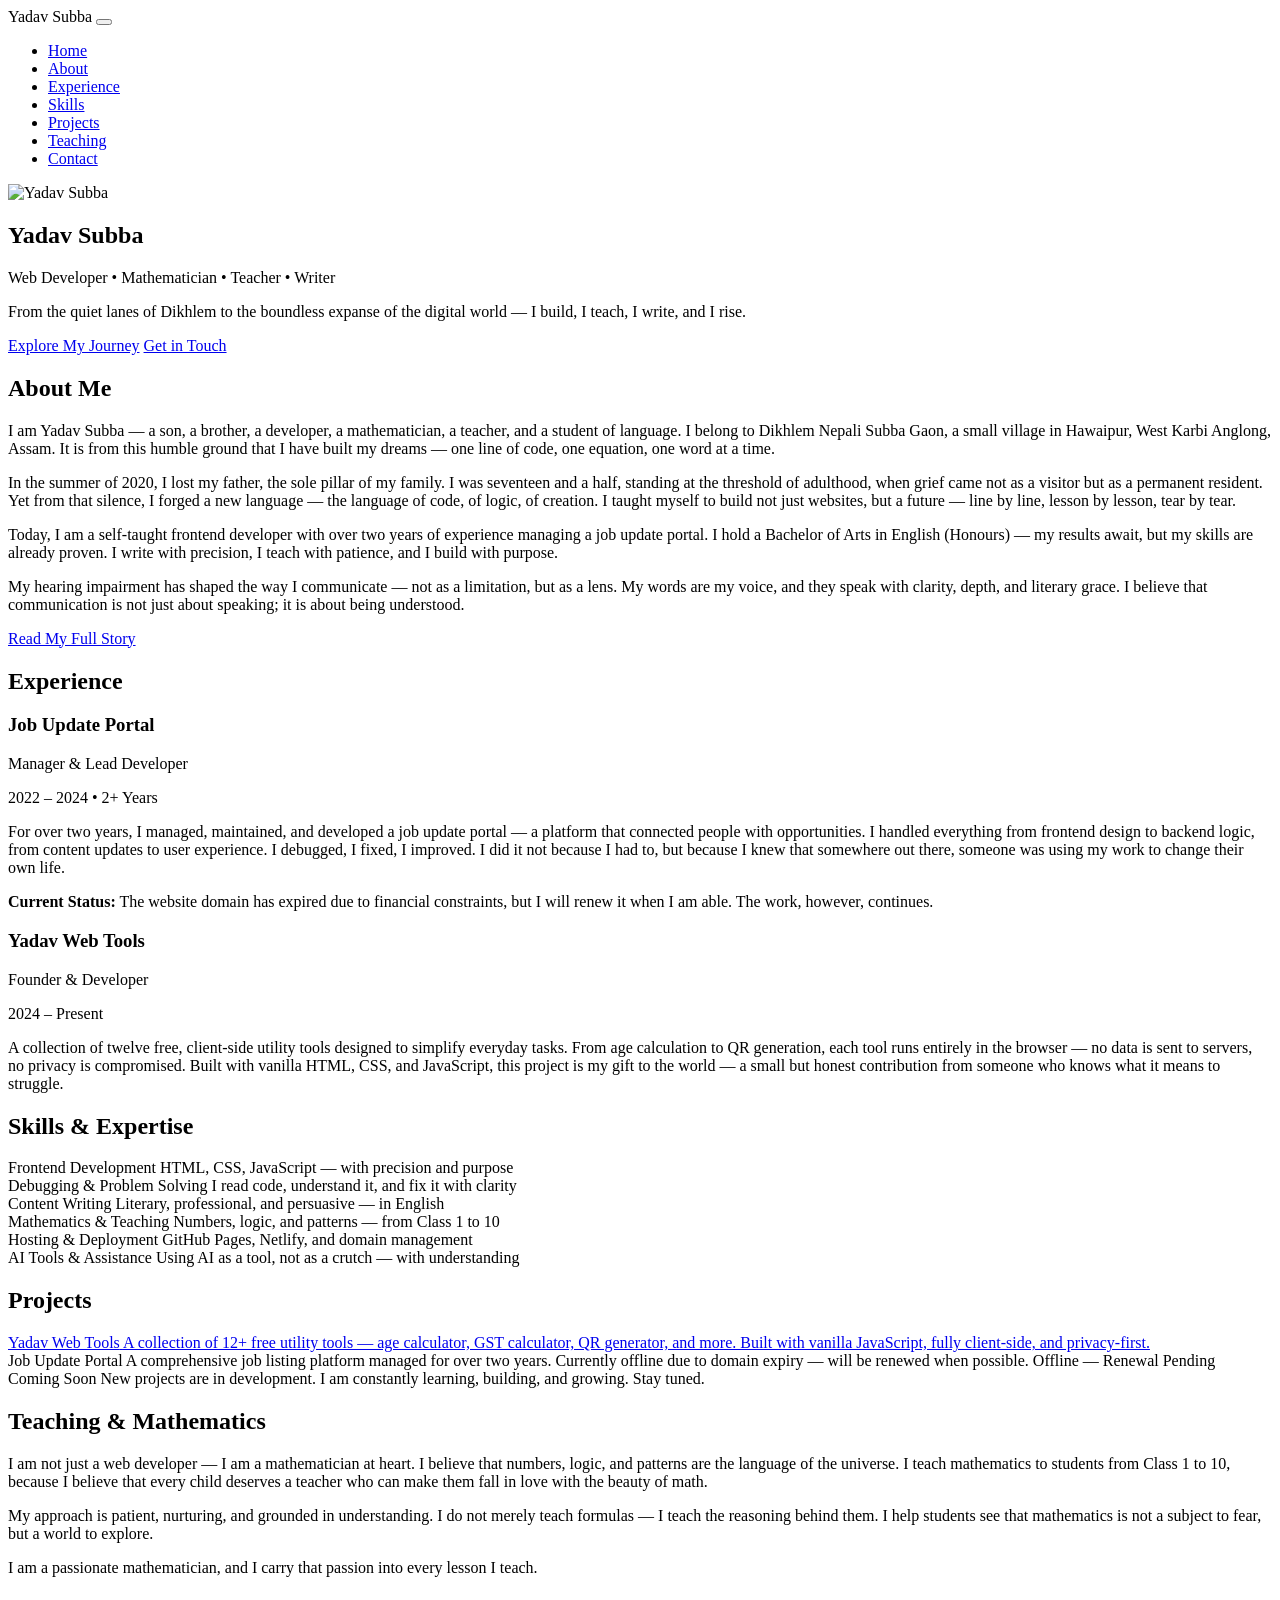
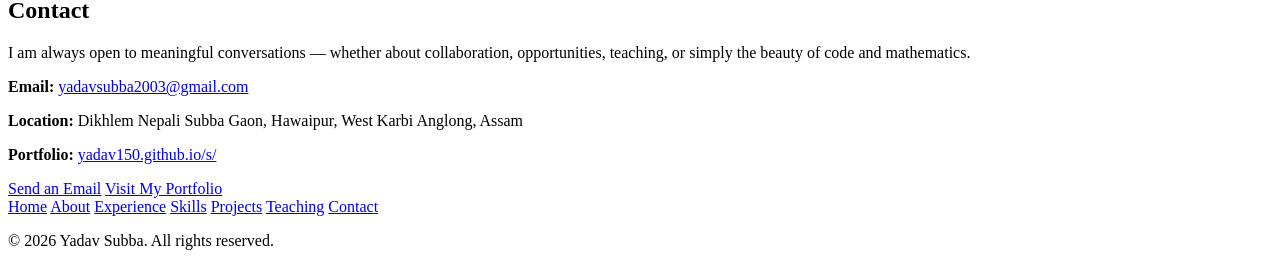
==== index.html @ a9ff20f2 "Create index.html" ====
<!DOCTYPE html>
<html lang="en">
<head>
    <meta charset="UTF-8" />
    <meta name="viewport" content="width=device-width, initial-scale=1.0" />
    <title>Yadav Subba · Web Developer &amp; Mathematician</title>
    <meta name="description" content="Yadav Subba — web developer, mathematician, content writer, and teacher from Assam. Explore my journey, skills, and projects." />
    <link rel="stylesheet" href="style.css" />
</head>
<body>

    <!-- ===== HEADER ===== -->
    <header class="site-header" role="banner">
        <div class="header-inner">
            <span class="site-title">Yadav Subba</span>
            <button class="hamburger"
                    aria-expanded="false"
                    aria-controls="primary-nav"
                    aria-label="Toggle navigation menu">
                <span class="hamburger-line"></span>
                <span class="hamburger-line"></span>
                <span class="hamburger-line"></span>
            </button>
        </div>
        <nav id="primary-nav" class="primary-nav" role="navigation" aria-label="Primary navigation">
            <ul class="nav-list">
                <li><a href="index.html" aria-current="page">Home</a></li>
                <li><a href="#about">About</a></li>
                <li><a href="#experience">Experience</a></li>
                <li><a href="#skills">Skills</a></li>
                <li><a href="#projects">Projects</a></li>
                <li><a href="#teaching">Teaching</a></li>
                <li><a href="#contact">Contact</a></li>
            </ul>
        </nav>
    </header>

    <!-- ===== MAIN ===== -->
    <main id="main-content">

        <!-- ===== HERO SECTION ===== -->
        <section class="hero-section" id="hero">
            <div class="hero-container">
                <div class="hero-content">
                    <div class="hero-image-wrapper">
                        <img 
                            src="assets/images/profile-placeholder.png" 
                            alt="Yadav Subba" 
                            class="hero-image"
                            id="heroImage"
                        />
                    </div>
                    <div class="hero-text">
                        <h1 class="hero-title">Yadav Subba</h1>
                        <p class="hero-tagline">Web Developer &bull; Mathematician &bull; Teacher &bull; Writer</p>
                        <p class="hero-description">
                            From the quiet lanes of Dikhlem to the boundless expanse of the digital world — 
                            I build, I teach, I write, and I rise.
                        </p>
                        <div class="hero-actions">
                            <a href="#about" class="btn">Explore My Journey</a>
                            <a href="#contact" class="btn btn-secondary">Get in Touch</a>
                        </div>
                    </div>
                </div>
            </div>
        </section>

        <!-- ===== ABOUT SECTION (Summary) ===== -->
        <section class="section about-summary" id="about">
            <div class="section-title-bar">
                <h2>About Me</h2>
            </div>
            <div class="section-body">
                <div class="content-box">
                    <p>
                        I am Yadav Subba — a son, a brother, a developer, a mathematician, a teacher, 
                        and a student of language. I belong to Dikhlem Nepali Subba Gaon, a small village 
                        in Hawaipur, West Karbi Anglong, Assam. It is from this humble ground that I have 
                        built my dreams — one line of code, one equation, one word at a time.
                    </p>
                    <p>
                        In the summer of 2020, I lost my father, the sole pillar of my family. I was 
                        seventeen and a half, standing at the threshold of adulthood, when grief came 
                        not as a visitor but as a permanent resident. Yet from that silence, I forged 
                        a new language — the language of code, of logic, of creation. I taught myself 
                        to build not just websites, but a future — line by line, lesson by lesson, 
                        tear by tear.
                    </p>
                    <p>
                        Today, I am a self-taught frontend developer with over two years of experience 
                        managing a job update portal. I hold a Bachelor of Arts in English (Honours) — 
                        my results await, but my skills are already proven. I write with precision, 
                        I teach with patience, and I build with purpose.
                    </p>
                    <p>
                        My hearing impairment has shaped the way I communicate — not as a limitation, 
                        but as a lens. My words are my voice, and they speak with clarity, depth, and 
                        literary grace. I believe that communication is not just about speaking; it is 
                        about being understood.
                    </p>
                    <div class="read-more">
                        <a href="#about-full" class="btn btn-secondary">Read My Full Story</a>
                    </div>
                </div>
            </div>
        </section>

        <!-- ===== EXPERIENCE SECTION ===== -->
        <section class="section experience-section" id="experience">
            <div class="section-title-bar">
                <h2>Experience</h2>
            </div>
            <div class="section-body">
                <div class="content-box">
                    <div class="experience-card">
                        <h3 class="exp-title">Job Update Portal</h3>
                        <p class="exp-role">Manager &amp; Lead Developer</p>
                        <p class="exp-duration">2022 – 2024 &bull; 2+ Years</p>
                        <p class="exp-description">
                            For over two years, I managed, maintained, and developed a job update portal 
                            — a platform that connected people with opportunities. I handled everything 
                            from frontend design to backend logic, from content updates to user experience. 
                            I debugged, I fixed, I improved. I did it not because I had to, but because I 
                            knew that somewhere out there, someone was using my work to change their own life.
                        </p>
                        <p class="exp-current">
                            <strong>Current Status:</strong> The website domain has expired due to financial 
                            constraints, but I will renew it when I am able. The work, however, continues.
                        </p>
                    </div>

                    <div class="experience-card">
                        <h3 class="exp-title">Yadav Web Tools</h3>
                        <p class="exp-role">Founder &amp; Developer</p>
                        <p class="exp-duration">2024 – Present</p>
                        <p class="exp-description">
                            A collection of twelve free, client-side utility tools designed to simplify 
                            everyday tasks. From age calculation to QR generation, each tool runs entirely 
                            in the browser — no data is sent to servers, no privacy is compromised. 
                            Built with vanilla HTML, CSS, and JavaScript, this project is my gift to the 
                            world — a small but honest contribution from someone who knows what it means 
                            to struggle.
                        </p>
                    </div>
                </div>
            </div>
        </section>

        <!-- ===== SKILLS SECTION ===== -->
        <section class="section skills-section" id="skills">
            <div class="section-title-bar">
                <h2>Skills &amp; Expertise</h2>
            </div>
            <div class="section-body">
                <div class="content-box">
                    <div class="skills-grid">
                        <div class="skill-card">
                            <span class="skill-name">Frontend Development</span>
                            <span class="skill-desc">HTML, CSS, JavaScript — with precision and purpose</span>
                        </div>
                        <div class="skill-card">
                            <span class="skill-name">Debugging &amp; Problem Solving</span>
                            <span class="skill-desc">I read code, understand it, and fix it with clarity</span>
                        </div>
                        <div class="skill-card">
                            <span class="skill-name">Content Writing</span>
                            <span class="skill-desc">Literary, professional, and persuasive — in English</span>
                        </div>
                        <div class="skill-card">
                            <span class="skill-name">Mathematics &amp; Teaching</span>
                            <span class="skill-desc">Numbers, logic, and patterns — from Class 1 to 10</span>
                        </div>
                        <div class="skill-card">
                            <span class="skill-name">Hosting &amp; Deployment</span>
                            <span class="skill-desc">GitHub Pages, Netlify, and domain management</span>
                        </div>
                        <div class="skill-card">
                            <span class="skill-name">AI Tools &amp; Assistance</span>
                            <span class="skill-desc">Using AI as a tool, not as a crutch — with understanding</span>
                        </div>
                    </div>
                </div>
            </div>
        </section>

        <!-- ===== PROJECTS SECTION ===== -->
        <section class="section projects-section" id="projects">
            <div class="section-title-bar">
                <h2>Projects</h2>
            </div>
            <div class="section-body">
                <div class="content-box">
                    <div class="projects-grid">
                        <a href="https://yadav150.github.io/tools-site/" target="_blank" rel="noopener" class="project-card">
                            <span class="project-name">Yadav Web Tools</span>
                            <span class="project-desc">A collection of 12+ free utility tools — age calculator, GST calculator, QR generator, and more. Built with vanilla JavaScript, fully client-side, and privacy-first.</span>
                        </a>
                        <div class="project-card project-inactive">
                            <span class="project-name">Job Update Portal</span>
                            <span class="project-desc">A comprehensive job listing platform managed for over two years. Currently offline due to domain expiry — will be renewed when possible.</span>
                            <span class="project-status">Offline — Renewal Pending</span>
                        </div>
                        <div class="project-card project-future">
                            <span class="project-name">Coming Soon</span>
                            <span class="project-desc">New projects are in development. I am constantly learning, building, and growing. Stay tuned.</span>
                        </div>
                    </div>
                </div>
            </div>
        </section>

        <!-- ===== TEACHING SECTION ===== -->
        <section class="section teaching-section" id="teaching">
            <div class="section-title-bar">
                <h2>Teaching &amp; Mathematics</h2>
            </div>
            <div class="section-body">
                <div class="content-box">
                    <p>
                        I am not just a web developer — I am a mathematician at heart. I believe that 
                        numbers, logic, and patterns are the language of the universe. I teach mathematics 
                        to students from Class 1 to 10, because I believe that every child deserves a 
                        teacher who can make them fall in love with the beauty of math.
                    </p>
                    <p>
                        My approach is patient, nurturing, and grounded in understanding. I do not merely 
                        teach formulas — I teach the reasoning behind them. I help students see that 
                        mathematics is not a subject to fear, but a world to explore.
                    </p>
                    <p>
                        I am a passionate mathematician, and I carry that passion into every lesson I teach.
                    </p>
                </div>
            </div>
        </section>

        <!-- ===== CONTACT SECTION ===== -->
        <section class="section contact-section" id="contact">
            <div class="section-title-bar">
                <h2>Contact</h2>
            </div>
            <div class="section-body">
                <div class="content-box">
                    <p>
                        I am always open to meaningful conversations — whether about collaboration, 
                        opportunities, teaching, or simply the beauty of code and mathematics.
                    </p>
                    <div class="contact-details">
                        <p><strong>Email:</strong> <a href="mailto:yadavsubba2003@gmail.com">yadavsubba2003@gmail.com</a></p>
                        <p><strong>Location:</strong> Dikhlem Nepali Subba Gaon, Hawaipur, West Karbi Anglong, Assam</p>
                        <p><strong>Portfolio:</strong> <a href="https://yadav150.github.io/s/" target="_blank" rel="noopener">yadav150.github.io/s/</a></p>
                    </div>
                    <div class="contact-actions">
                        <a href="mailto:yadavsubba2003@gmail.com" class="btn">Send an Email</a>
                        <a href="https://yadav150.github.io/s/" target="_blank" rel="noopener" class="btn btn-secondary">Visit My Portfolio</a>
                    </div>
                </div>
            </div>
        </section>

    </main>

    <!-- ===== FOOTER ===== -->
    <footer class="site-footer" role="contentinfo">
        <div class="footer-inner">
            <div class="footer-links">
                <a href="index.html">Home</a>
                <a href="#about">About</a>
                <a href="#experience">Experience</a>
                <a href="#skills">Skills</a>
                <a href="#projects">Projects</a>
                <a href="#teaching">Teaching</a>
                <a href="#contact">Contact</a>
            </div>
            <p class="footer-copy">&copy; 2026 Yadav Subba. All rights reserved.</p>
        </div>
    </footer>

    <!-- ===== GLOBAL SCRIPTS ===== -->
    <script src="script.js"></script>

</body>
</html>
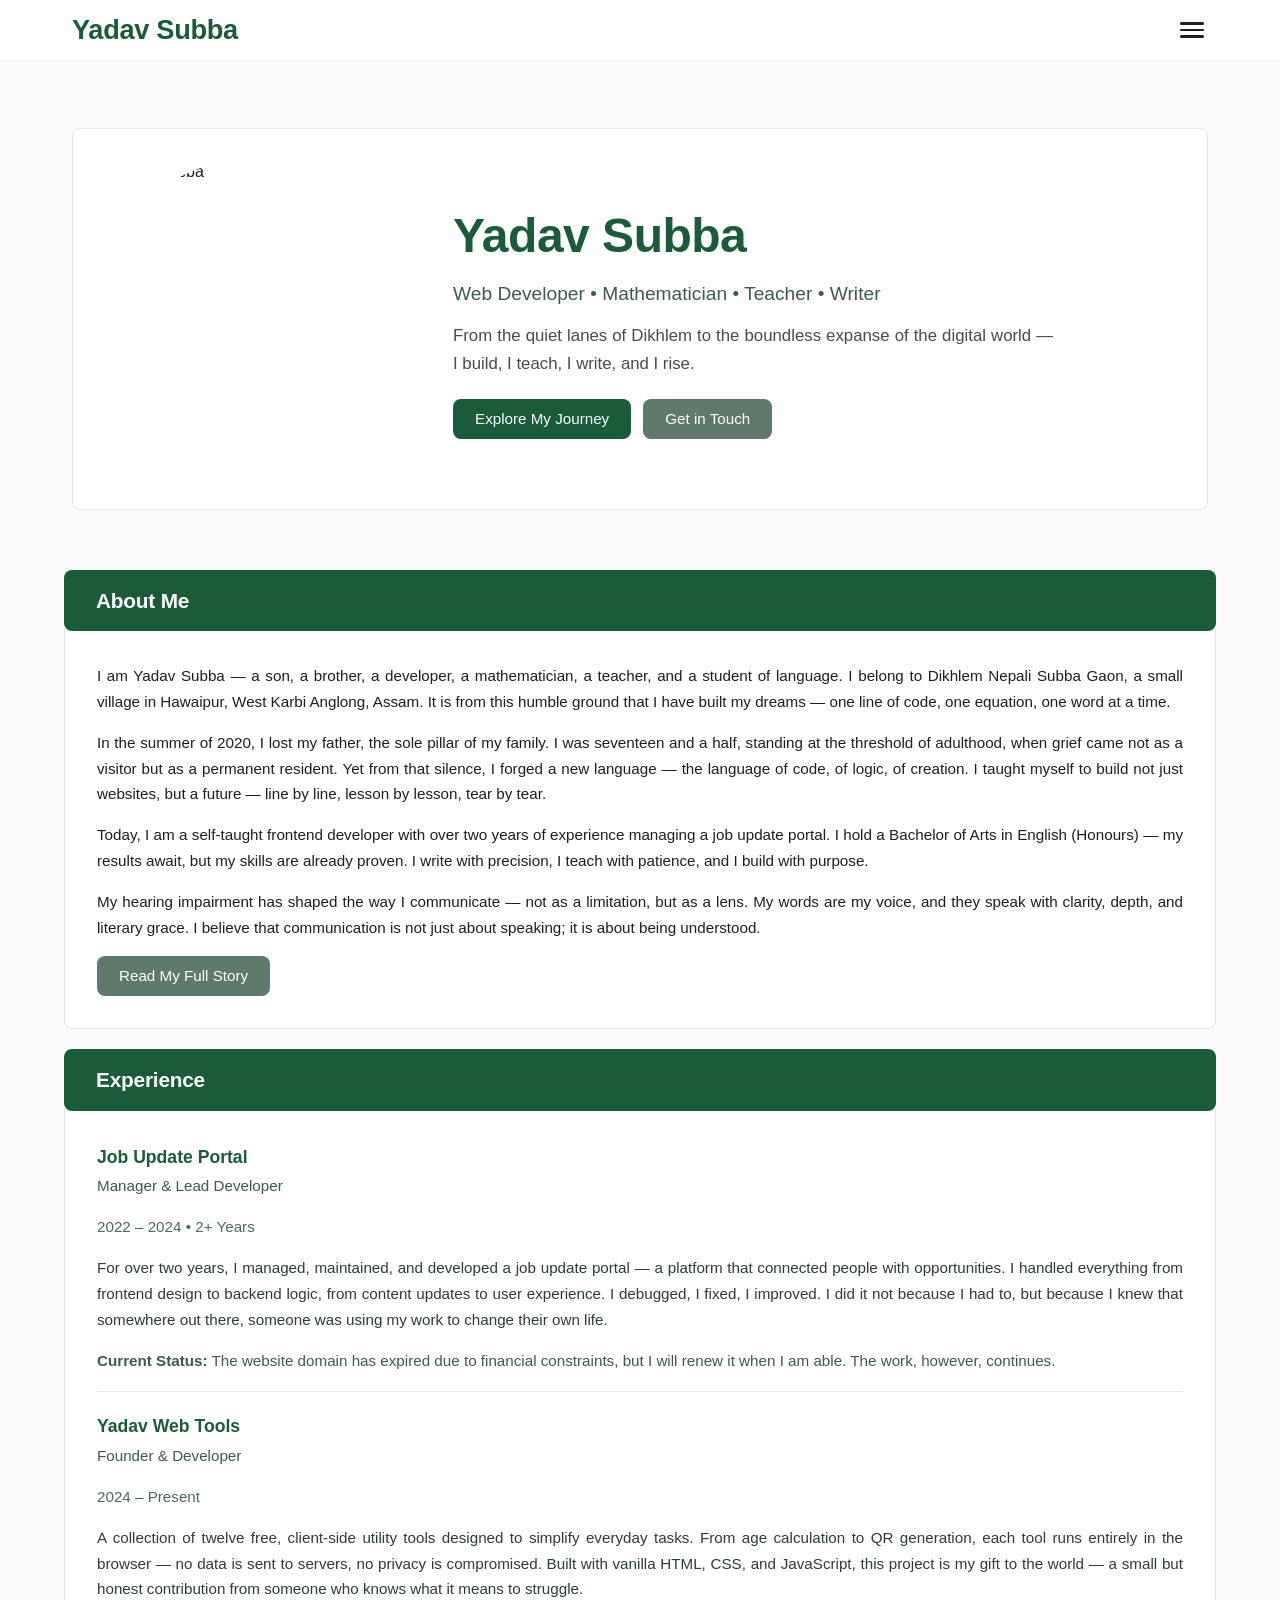
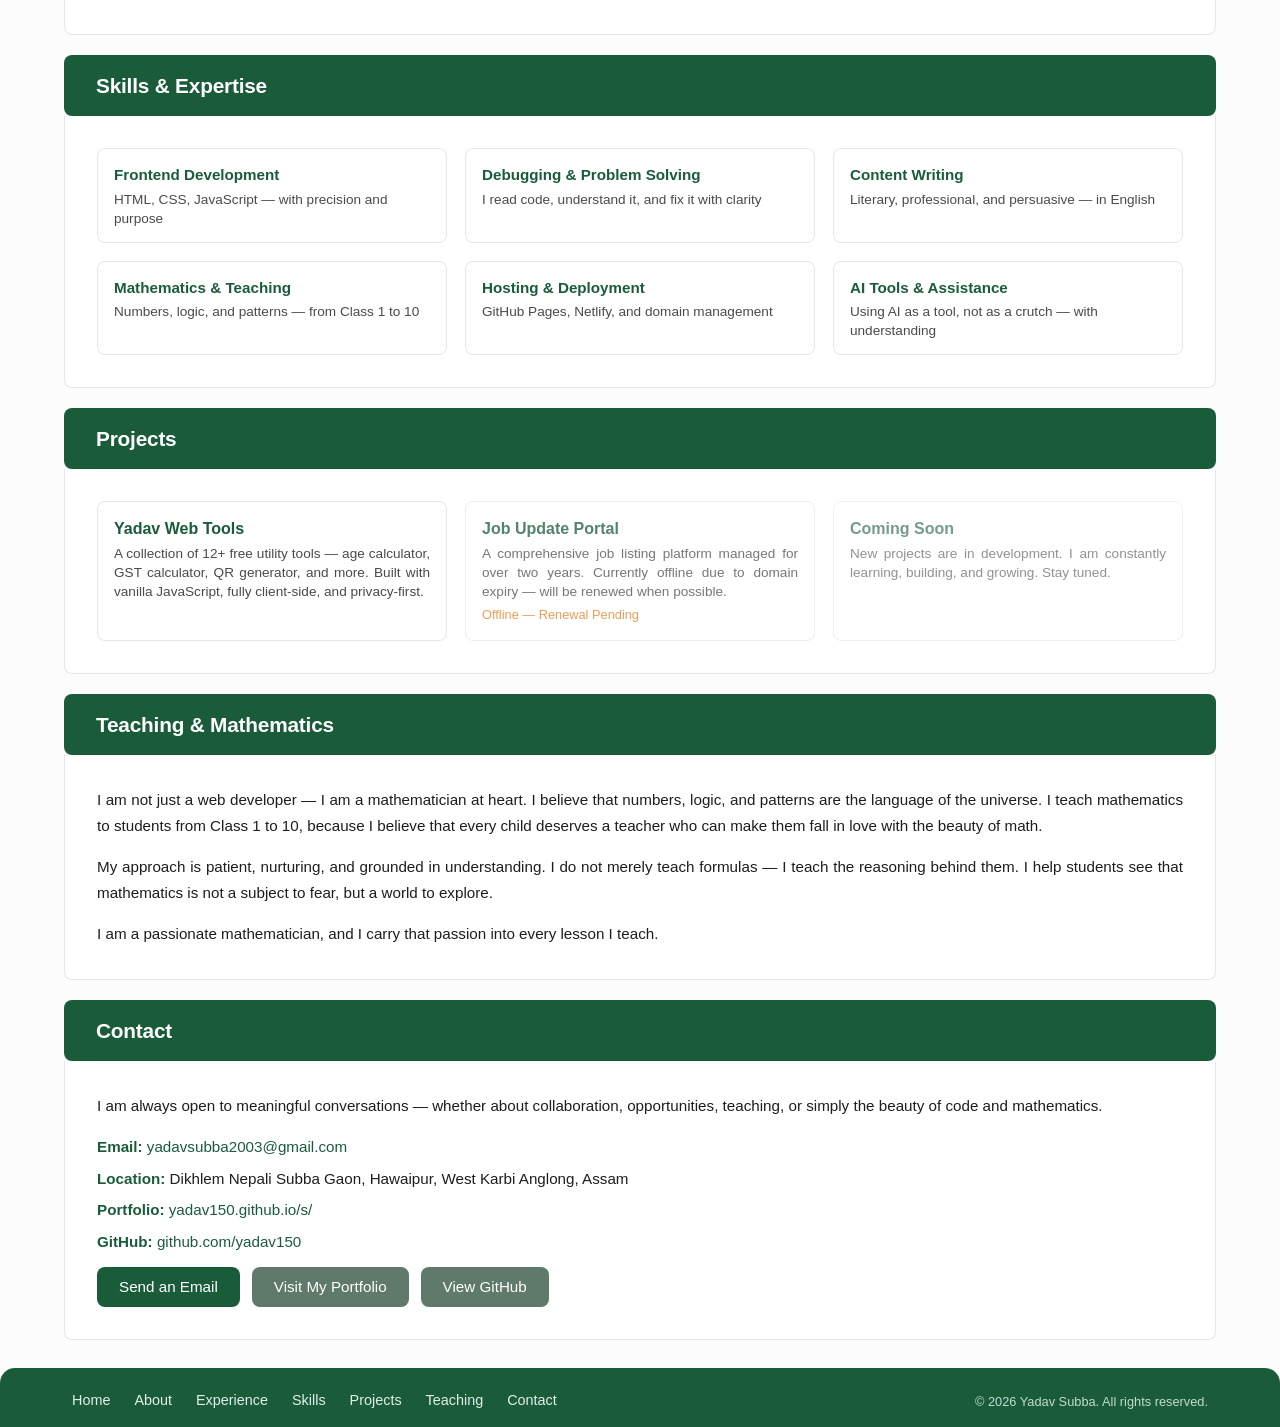
==== commit a1435ed2: "Update index.html" ====
--- a/index.html
+++ b/index.html
@@ -12,7 +12,7 @@
     <!-- ===== HEADER ===== -->
     <header class="site-header" role="banner">
         <div class="header-inner">
-            <span class="site-title">Yadav Subba</span>
+            <a href="index.html" class="site-title">Yadav Subba</a>
             <button class="hamburger"
                     aria-expanded="false"
                     aria-controls="primary-nav"
@@ -25,12 +25,12 @@
         <nav id="primary-nav" class="primary-nav" role="navigation" aria-label="Primary navigation">
             <ul class="nav-list">
                 <li><a href="index.html" aria-current="page">Home</a></li>
-                <li><a href="#about">About</a></li>
-                <li><a href="#experience">Experience</a></li>
-                <li><a href="#skills">Skills</a></li>
-                <li><a href="#projects">Projects</a></li>
-                <li><a href="#teaching">Teaching</a></li>
-                <li><a href="#contact">Contact</a></li>
+                <li><a href="about.html">About</a></li>
+                <li><a href="experience.html">Experience</a></li>
+                <li><a href="skills.html">Skills</a></li>
+                <li><a href="projects.html">Projects</a></li>
+                <li><a href="index.html#teaching">Teaching</a></li>
+                <li><a href="contact.html">Contact</a></li>
             </ul>
         </nav>
     </header>
@@ -58,8 +58,8 @@
                             I build, I teach, I write, and I rise.
                         </p>
                         <div class="hero-actions">
-                            <a href="#about" class="btn">Explore My Journey</a>
-                            <a href="#contact" class="btn btn-secondary">Get in Touch</a>
+                            <a href="about.html" class="btn">Explore My Journey</a>
+                            <a href="contact.html" class="btn btn-secondary">Get in Touch</a>
                         </div>
                     </div>
                 </div>
@@ -100,7 +100,7 @@
                         about being understood.
                     </p>
                     <div class="read-more">
-                        <a href="#about-full" class="btn btn-secondary">Read My Full Story</a>
+                        <a href="about.html" class="btn btn-secondary">Read My Full Story</a>
                     </div>
                 </div>
             </div>
@@ -250,10 +250,12 @@
                         <p><strong>Email:</strong> <a href="mailto:yadavsubba2003@gmail.com">yadavsubba2003@gmail.com</a></p>
                         <p><strong>Location:</strong> Dikhlem Nepali Subba Gaon, Hawaipur, West Karbi Anglong, Assam</p>
                         <p><strong>Portfolio:</strong> <a href="https://yadav150.github.io/s/" target="_blank" rel="noopener">yadav150.github.io/s/</a></p>
+                        <p><strong>GitHub:</strong> <a href="https://github.com/yadav150" target="_blank" rel="noopener">github.com/yadav150</a></p>
                     </div>
                     <div class="contact-actions">
                         <a href="mailto:yadavsubba2003@gmail.com" class="btn">Send an Email</a>
                         <a href="https://yadav150.github.io/s/" target="_blank" rel="noopener" class="btn btn-secondary">Visit My Portfolio</a>
+                        <a href="https://github.com/yadav150" target="_blank" rel="noopener" class="btn btn-secondary">View GitHub</a>
                     </div>
                 </div>
             </div>
@@ -266,18 +268,18 @@
         <div class="footer-inner">
             <div class="footer-links">
                 <a href="index.html">Home</a>
-                <a href="#about">About</a>
-                <a href="#experience">Experience</a>
-                <a href="#skills">Skills</a>
-                <a href="#projects">Projects</a>
-                <a href="#teaching">Teaching</a>
-                <a href="#contact">Contact</a>
+                <a href="about.html">About</a>
+                <a href="experience.html">Experience</a>
+                <a href="skills.html">Skills</a>
+                <a href="projects.html">Projects</a>
+                <a href="index.html#teaching">Teaching</a>
+                <a href="contact.html">Contact</a>
             </div>
             <p class="footer-copy">&copy; 2026 Yadav Subba. All rights reserved.</p>
         </div>
     </footer>
 
-    <!-- ===== GLOBAL SCRIPTS ===== -->
+    <!-- ===== SCRIPTS ===== -->
     <script src="script.js"></script>
 
 </body>
--- a/style.css
+++ b/style.css
@@ -0,0 +1,18 @@
+/*Base*/html{overflow-y:scroll}body{display:flex;flex-direction:column;min-height:100vh;margin:0;padding:0;font-family:Arial,Helvetica,sans-serif;background:#fcfcfc;color:#1e1e1e;line-height:1.6}*,*::before,*::after{box-sizing:border-box}img{max-width:100%;height:auto}a{color:#1a5c3a;text-decoration:none}a:hover{text-decoration:underline}ul{list-style:none}.container{max-width:1200px;margin:0 auto;padding:0 16px}
+/*Header*/.site-header{position:sticky;top:0;z-index:100;width:100%;background:rgba(255,255,255,0.8);-webkit-backdrop-filter:blur(10px);backdrop-filter:blur(10px);border-bottom:1px solid rgba(230,230,230,0.5)}.header-inner{max-width:1200px;margin:0 auto;display:flex;justify-content:space-between;align-items:center;padding:8px 16px}.site-title{font-size:1.4rem;font-weight:700;color:#1a5c3a;letter-spacing:-.3px;text-decoration:none}.hamburger{display:flex;flex-direction:column;gap:4px;background:0 0;border:0;padding:6px 4px;cursor:pointer;border-radius:8px}.hamburger-line{display:block;width:24px;height:2.5px;background:#1e1e1e;border-radius:4px;transition:.2s}.hamburger[aria-expanded=true] .hamburger-line:nth-child(1){transform:translateY(6px) rotate(45deg)}.hamburger[aria-expanded=true] .hamburger-line:nth-child(2){opacity:0}.hamburger[aria-expanded=true] .hamburger-line:nth-child(3){transform:translateY(-6px) rotate(-45deg)}
+/*Nav*/.primary-nav{max-height:0;overflow:hidden;transition:max-height .3s ease;background:rgba(255,255,255,0.9);-webkit-backdrop-filter:blur(10px);backdrop-filter:blur(10px);border-bottom:1px solid rgba(230,230,230,0.5);border-top:0;width:100%}.primary-nav.open{max-height:400px}.nav-list{max-width:1200px;margin:0 auto;display:flex;flex-direction:column;padding:8px 16px 14px;gap:6px}.nav-list a{display:block;padding:6px 8px;border-radius:8px;color:#1e1e1e;font-weight:500;text-decoration:none}.nav-list a:hover,.nav-list a:focus,.nav-list a:active,.nav-list a[aria-current=page]{background:#1a5c3a;color:#fff;text-decoration:none}
+/*Main*/main{flex:1;padding-top:6px}
+/*Hero*/.hero-section{padding:40px 16px 20px;max-width:1200px;margin:0 auto}.hero-container{background:#fff;border:1px solid #e6e6e6;border-radius:8px;padding:30px 20px}.hero-content{display:flex;flex-direction:column;align-items:center;gap:24px;text-align:center}.hero-image-wrapper{display:flex;justify-content:center;align-items:center;padding:0}.hero-image{width:240px;height:240px;object-fit:cover;border:none!important;box-shadow:none!important;outline:none!important;background:transparent;border-radius:50%;transition:transform .3s ease;display:block}.hero-image:hover{transform:scale(1.03)}.hero-title{font-size:2.2rem;font-weight:700;color:#1a5c3a;margin:0 0 4px;letter-spacing:-.5px}.hero-tagline{font-size:1.05rem;color:#3d5a4e;margin:0 0 12px;font-weight:500}.hero-description{font-size:1rem;color:#4a4a4a;max-width:600px;margin:0 auto 20px;line-height:1.7;text-align:justify}.hero-actions{display:flex;flex-wrap:wrap;gap:12px;justify-content:center}
+/*Sections*/.section{max-width:1200px;margin:20px auto 0;padding:0 16px}.section-title-bar{background:#1a5c3a;padding:10px 18px;border-radius:8px;margin-bottom:0}.section-title-bar h2{color:#fff;font-size:1.2rem;font-weight:600;margin:0;letter-spacing:-.2px}.section-body{background:#fff;border:1px solid #e6e6e6;border-top:0;border-radius:0 0 8px 8px;padding:18px 16px}
+/*Content*/.content-box{padding:4px 0}.content-box p{margin:0 0 1em;text-align:justify;font-size:.95rem;line-height:1.7}.content-box p:last-child{margin-bottom:0}.read-more{margin-top:12px;display:flex;gap:12px;flex-wrap:wrap}
+/*Experience*/.experience-card{margin-bottom:20px;padding-bottom:18px;border-bottom:1px solid #e6e6e6}.experience-card:last-child{border-bottom:0;margin-bottom:0;padding-bottom:0}.exp-title{font-size:1.1rem;font-weight:600;color:#1a5c3a;margin:0 0 2px}.exp-role{font-size:.9rem;color:#3d5a4e;font-weight:500;margin:0 0 2px}.exp-duration{font-size:.8rem;color:#4a6b5a;margin:0 0 8px;display:block}.exp-description{font-size:.92rem;color:#2d3d32;line-height:1.6;margin:0 0 6px;text-align:justify}.exp-current{font-size:.9rem;color:#3d5a4e;margin:4px 0 0;text-align:justify}
+/*Skills*/.skills-grid{display:grid;grid-template-columns:1fr;gap:14px}.skill-card{background:#fff;border:1px solid #e6e6e6;border-radius:8px;padding:14px 16px;display:flex;flex-direction:column;transition:border-color .15s,background .15s}.skill-card:hover{border-color:#1a5c3a;background:#f6faf8}.skill-name{font-weight:600;font-size:.95rem;color:#1a5c3a;margin-bottom:2px}.skill-desc{font-size:.85rem;color:#4a4a4a;line-height:1.4}
+/*Projects*/.projects-grid{display:grid;grid-template-columns:1fr;gap:14px}.project-card{background:#fff;border:1px solid #e6e6e6;border-radius:8px;padding:14px 16px;display:flex;flex-direction:column;transition:border-color .15s,background .15s;text-decoration:none;color:#1e1e1e}.project-card:hover{border-color:#1a5c3a;background:#f6faf8;text-decoration:none}.project-card.project-inactive{opacity:.75}.project-card.project-inactive .project-status{color:#e67e22;font-size:.8rem;font-weight:500;margin-top:4px}.project-card.project-future{opacity:.6}.project-name{font-weight:600;font-size:1rem;margin-bottom:2px;color:#1a5c3a}.project-desc{font-size:.85rem;color:#4a4a4a;line-height:1.4;text-align:justify}
+/*Teaching*/.teaching-section .content-box p{text-align:justify}
+/*Contact*/.contact-details{margin:12px 0}.contact-details p{margin:6px 0;font-size:.95rem;text-align:left}.contact-details strong{color:#1a5c3a}.contact-actions{display:flex;flex-wrap:wrap;gap:12px;margin-top:12px}
+/*Footer*/.site-footer{width:100%;background:#1a5c3a;border-radius:15px 15px 0 0;margin-top:28px;padding:20px 0 14px;color:#f0f7f3}.footer-inner{max-width:1200px;margin:0 auto;display:flex;flex-direction:column;align-items:center;gap:12px;padding:0 16px}.footer-links{display:flex;flex-wrap:wrap;justify-content:center;gap:12px 22px}.footer-links a{color:#e2efe8;font-size:.9rem;text-decoration:none}.footer-links a:hover,.footer-links a:focus,.footer-links a:active{color:#fff;text-decoration:none}.footer-copy{font-size:.8rem;color:#c0dbd0;margin:4px 0 0}
+/*Header & Footer link override*/.site-header a,.site-footer a{text-decoration:none}.site-header a:hover,.site-footer a:hover,.site-header a:focus,.site-footer a:focus,.site-header a:active,.site-footer a:active{text-decoration:none}
+/*Buttons*/.btn{display:inline-block;background:#1a5c3a;color:#fff;border:0;border-radius:8px;padding:8px 22px;font-size:.95rem;font-weight:500;cursor:pointer;transition:background .15s;position:relative;overflow:hidden;text-align:center;text-decoration:none}.btn:hover{background:#13482e;text-decoration:none}.btn:focus-visible{outline:3px solid #1a5c3a;outline-offset:2px}.btn-secondary{background:#5f7a6b}.btn-secondary:hover{background:#4a6558}.ripple{position:absolute;border-radius:50%;background:rgba(255,255,255,.45);transform:scale(0);animation:rippleAnim .6s ease-out forwards;pointer-events:none}@keyframes rippleAnim{to{transform:scale(4);opacity:0}}
+/*Reveal*/.reveal{opacity:0;transform:translateY(12px);transition:opacity .5s ease,transform .5s ease}.reveal.visible{opacity:1;transform:translateY(0)}@media(prefers-reduced-motion:reduce){.reveal{opacity:1;transform:none;transition:none}.ripple{display:none}}
+/*Tablet+*/@media(min-width:640px){.hero-section{padding:50px 24px 30px}.hero-content{flex-direction:row;text-align:left;gap:40px}.hero-image{width:280px;height:280px}.hero-title{font-size:2.6rem}.hero-description{text-align:justify;margin-left:0}.hero-actions{justify-content:flex-start}.skills-grid{grid-template-columns:1fr 1fr;gap:16px}.projects-grid{grid-template-columns:1fr 1fr;gap:16px}.section-body{padding:22px 24px}.section-title-bar{padding:12px 24px}.section-title-bar h2{font-size:1.3rem}.header-inner{padding:8px 24px}.site-title{font-size:1.5rem}.nav-list{flex-direction:row;padding:10px 24px 14px;gap:4px 18px}.footer-inner{flex-direction:row;justify-content:space-between;gap:10px;padding:0 24px}.footer-links{gap:10px 24px}}
+/*Desktop*/@media(min-width:1024px){.hero-section{padding:60px 32px 40px}.hero-image{width:320px;height:320px}.hero-title{font-size:3rem}.hero-tagline{font-size:1.2rem}.hero-description{font-size:1.05rem}.section{padding:0 24px}.section-body{padding:28px 32px}.section-title-bar{padding:14px 32px}.header-inner{padding:8px 32px}.site-title{font-size:1.7rem}.nav-list{padding:10px 32px 14px}.footer-inner{padding:0 32px}.skills-grid{grid-template-columns:1fr 1fr 1fr;gap:18px}.projects-grid{grid-template-columns:1fr 1fr 1fr;gap:18px}}
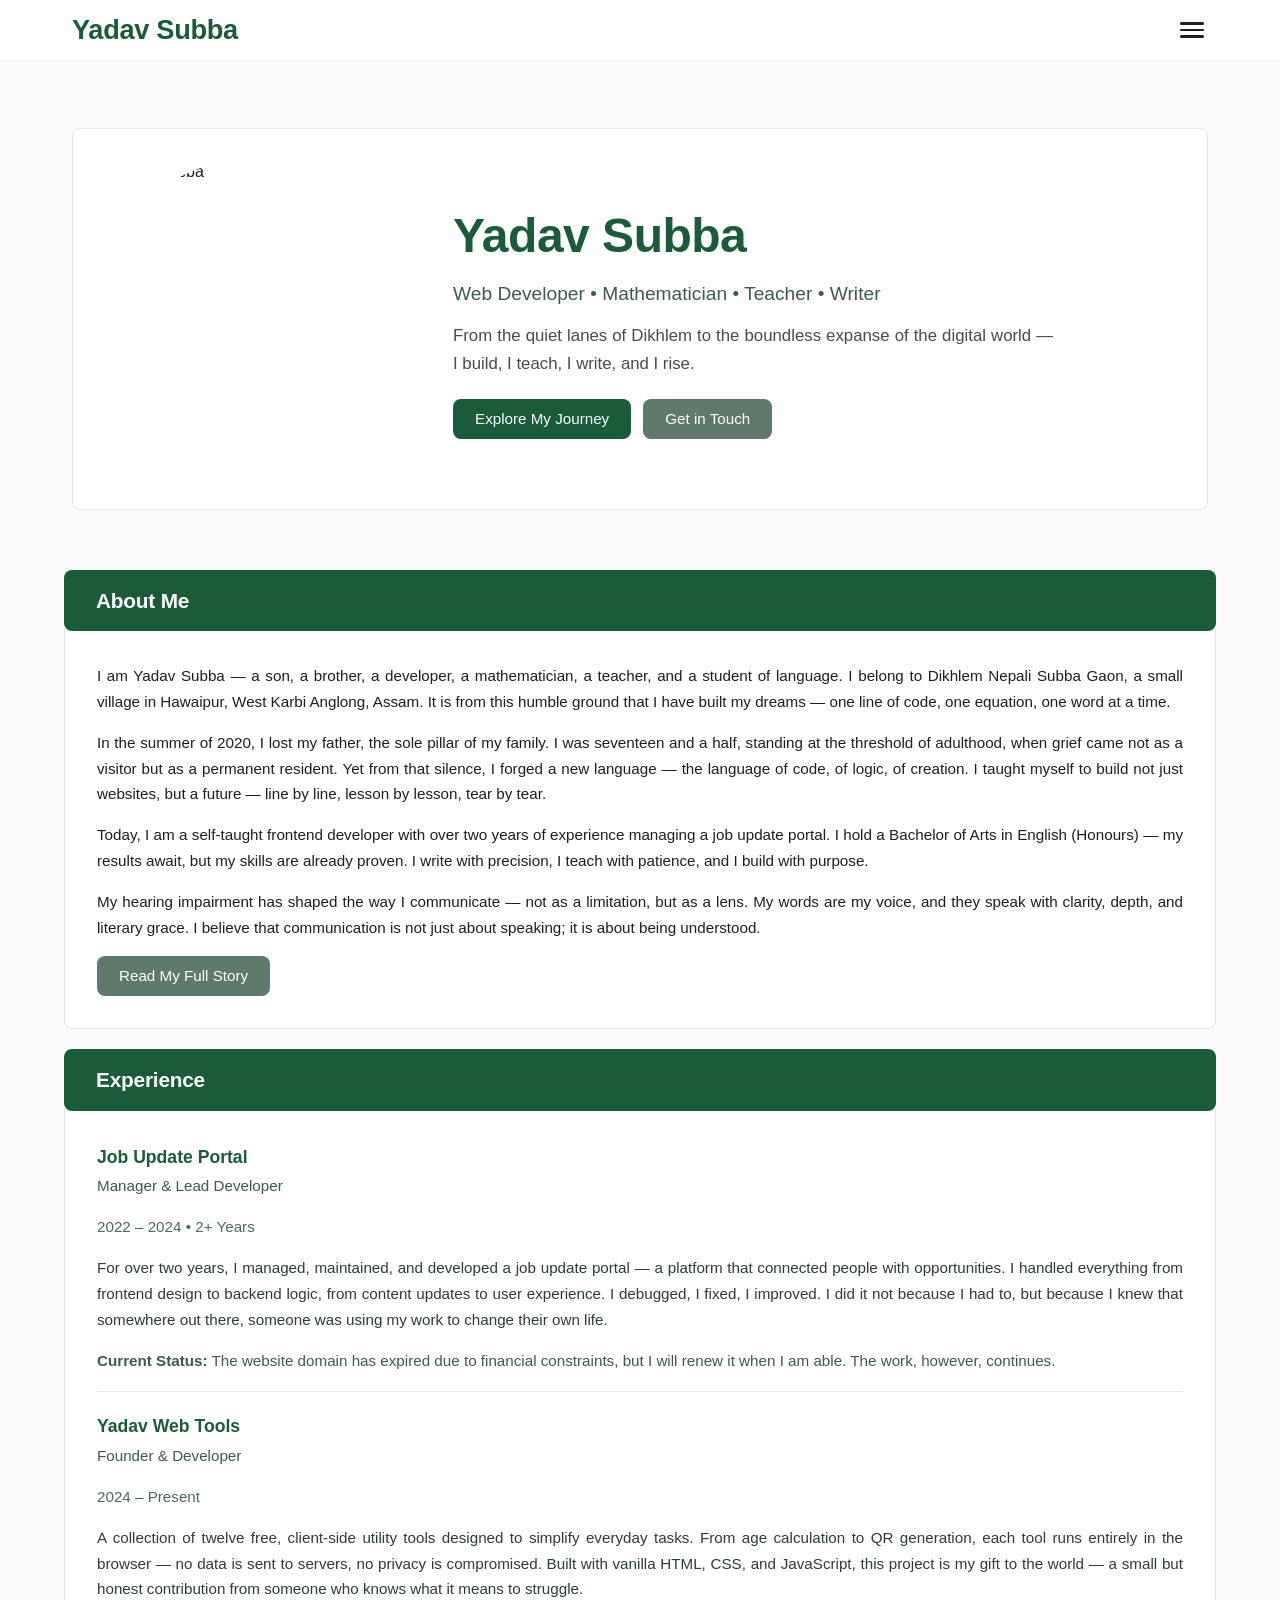
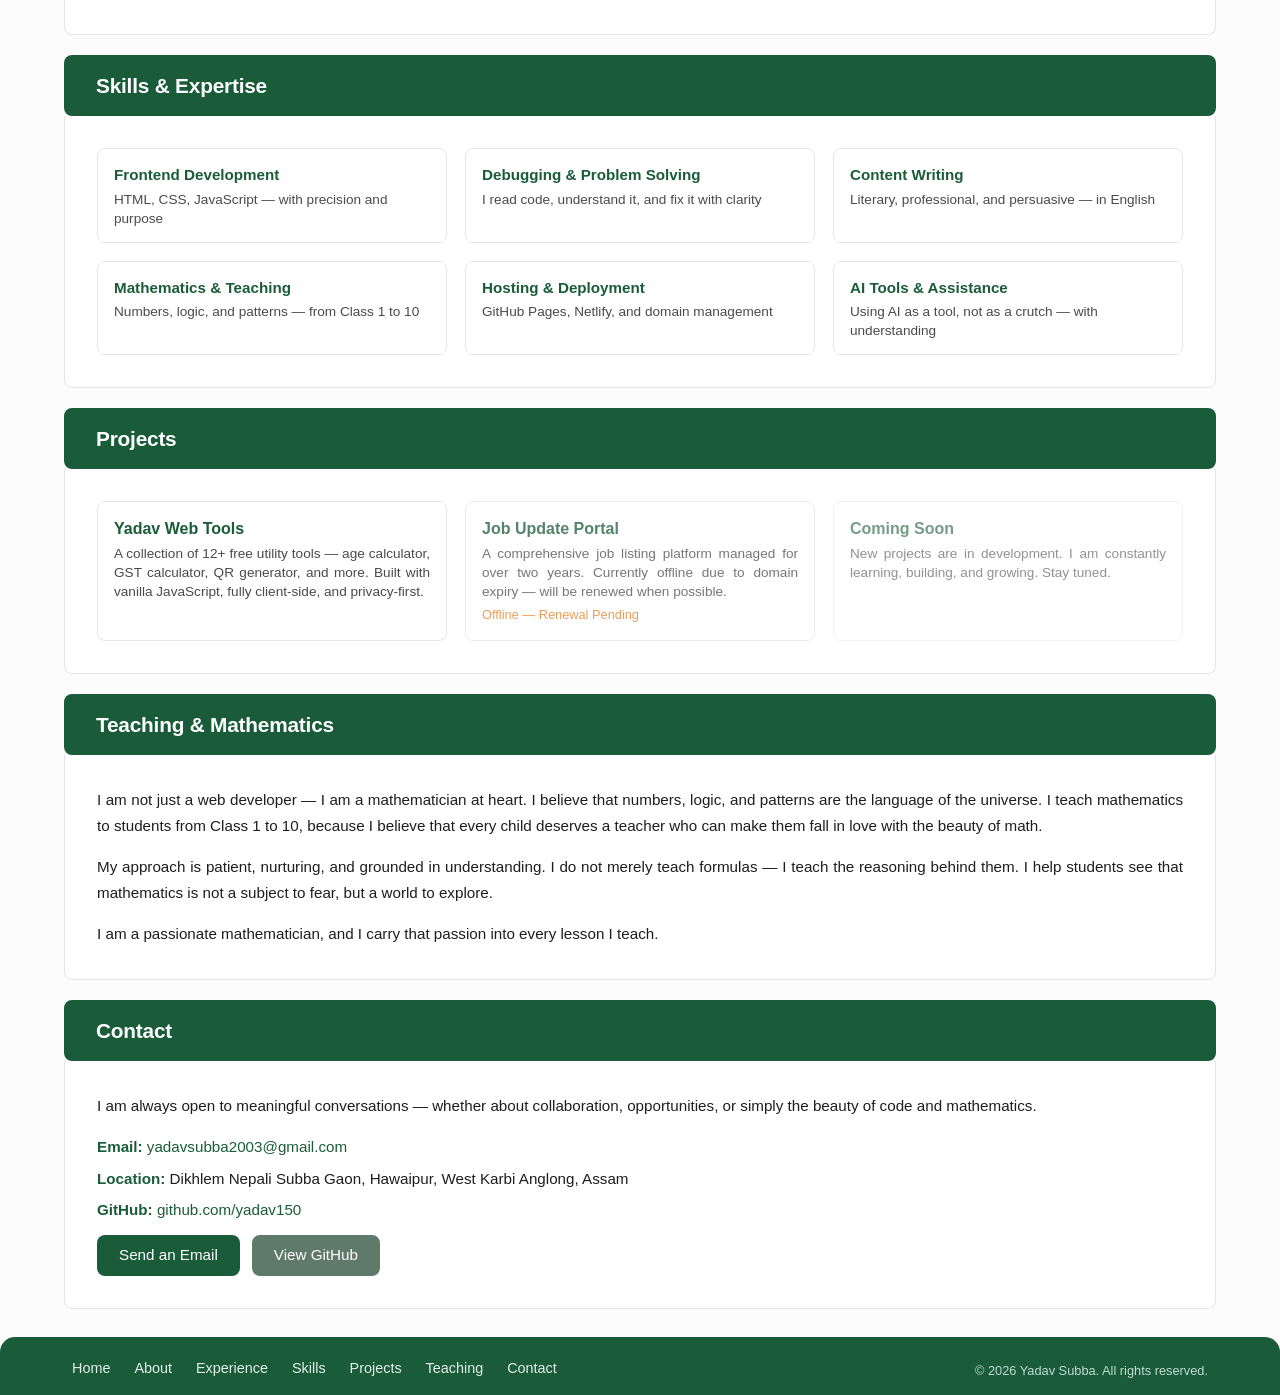
==== commit 60059694: "Update index.html" ====
--- a/index.html
+++ b/index.html
@@ -244,17 +244,15 @@
                 <div class="content-box">
                     <p>
                         I am always open to meaningful conversations — whether about collaboration, 
-                        opportunities, teaching, or simply the beauty of code and mathematics.
+                        opportunities, or simply the beauty of code and mathematics.
                     </p>
                     <div class="contact-details">
                         <p><strong>Email:</strong> <a href="mailto:yadavsubba2003@gmail.com">yadavsubba2003@gmail.com</a></p>
                         <p><strong>Location:</strong> Dikhlem Nepali Subba Gaon, Hawaipur, West Karbi Anglong, Assam</p>
-                        <p><strong>Portfolio:</strong> <a href="https://yadav150.github.io/s/" target="_blank" rel="noopener">yadav150.github.io/s/</a></p>
                         <p><strong>GitHub:</strong> <a href="https://github.com/yadav150" target="_blank" rel="noopener">github.com/yadav150</a></p>
                     </div>
                     <div class="contact-actions">
                         <a href="mailto:yadavsubba2003@gmail.com" class="btn">Send an Email</a>
-                        <a href="https://yadav150.github.io/s/" target="_blank" rel="noopener" class="btn btn-secondary">Visit My Portfolio</a>
                         <a href="https://github.com/yadav150" target="_blank" rel="noopener" class="btn btn-secondary">View GitHub</a>
                     </div>
                 </div>
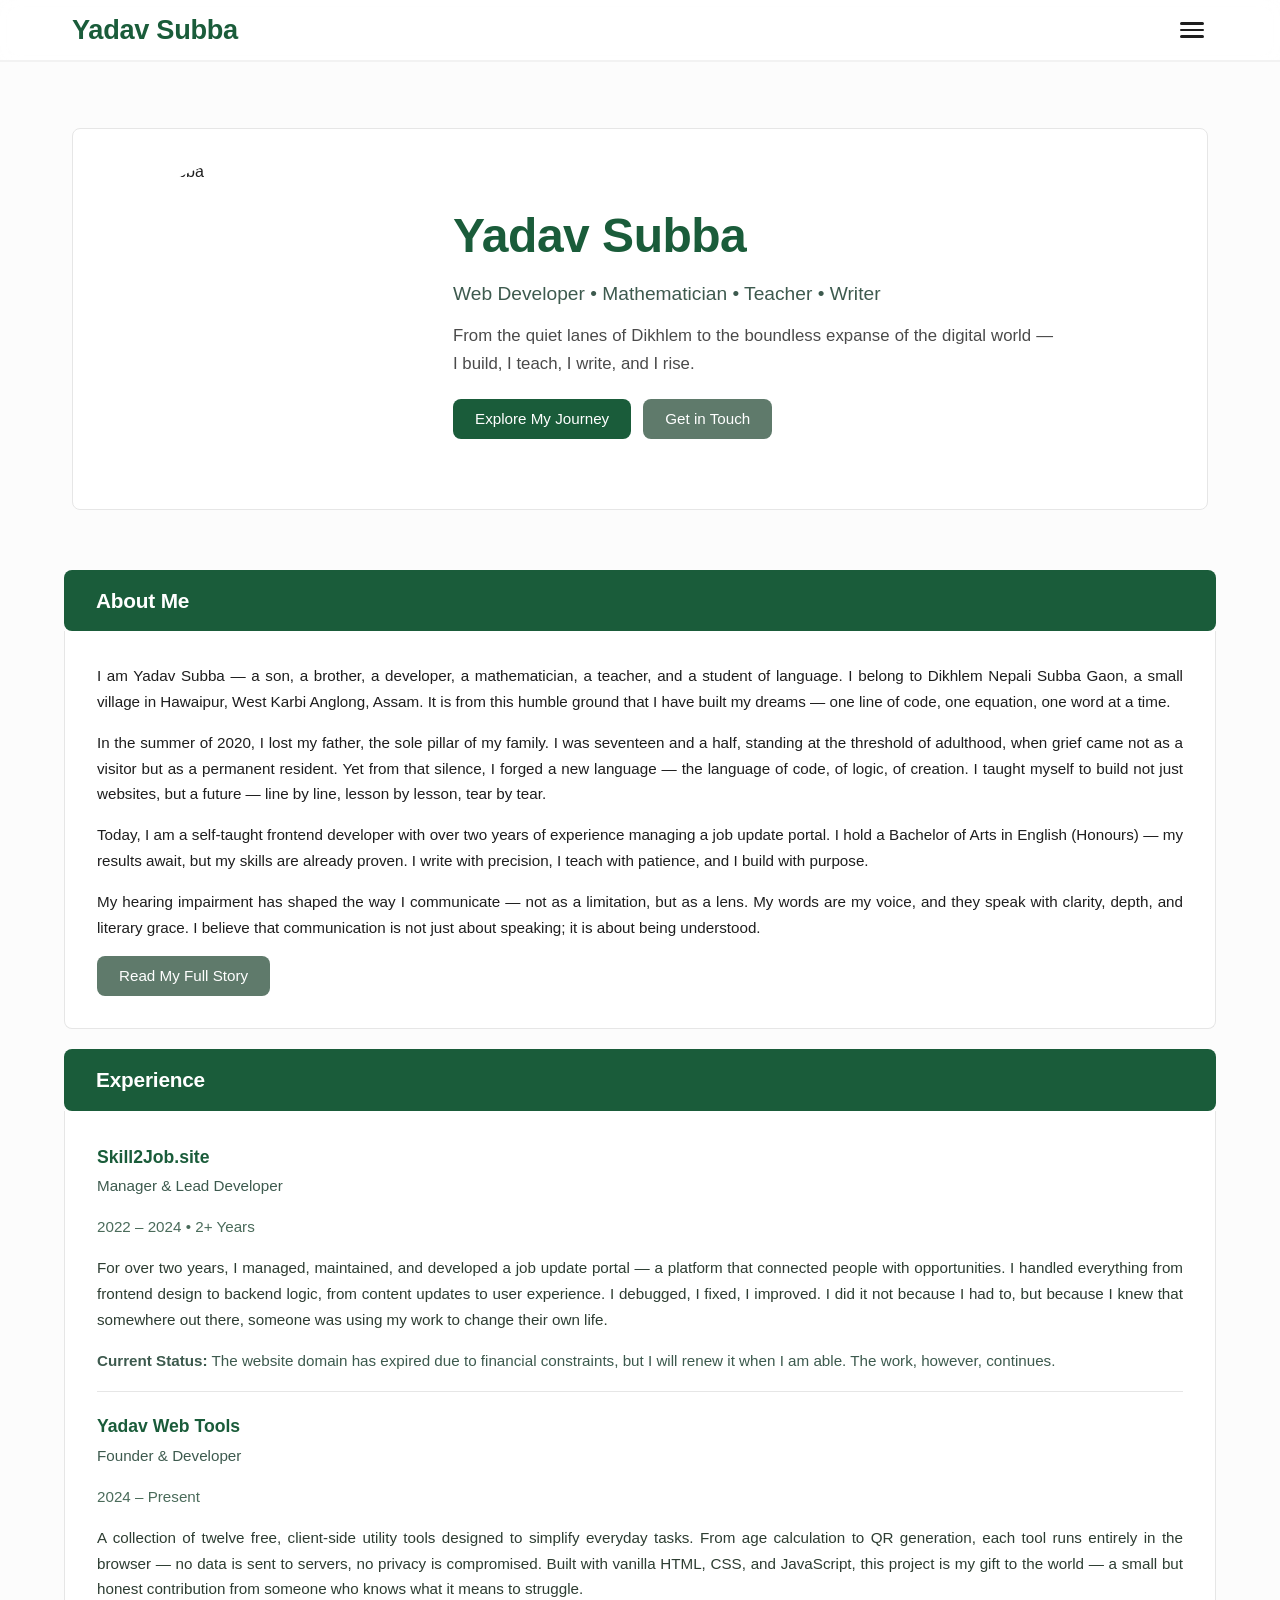
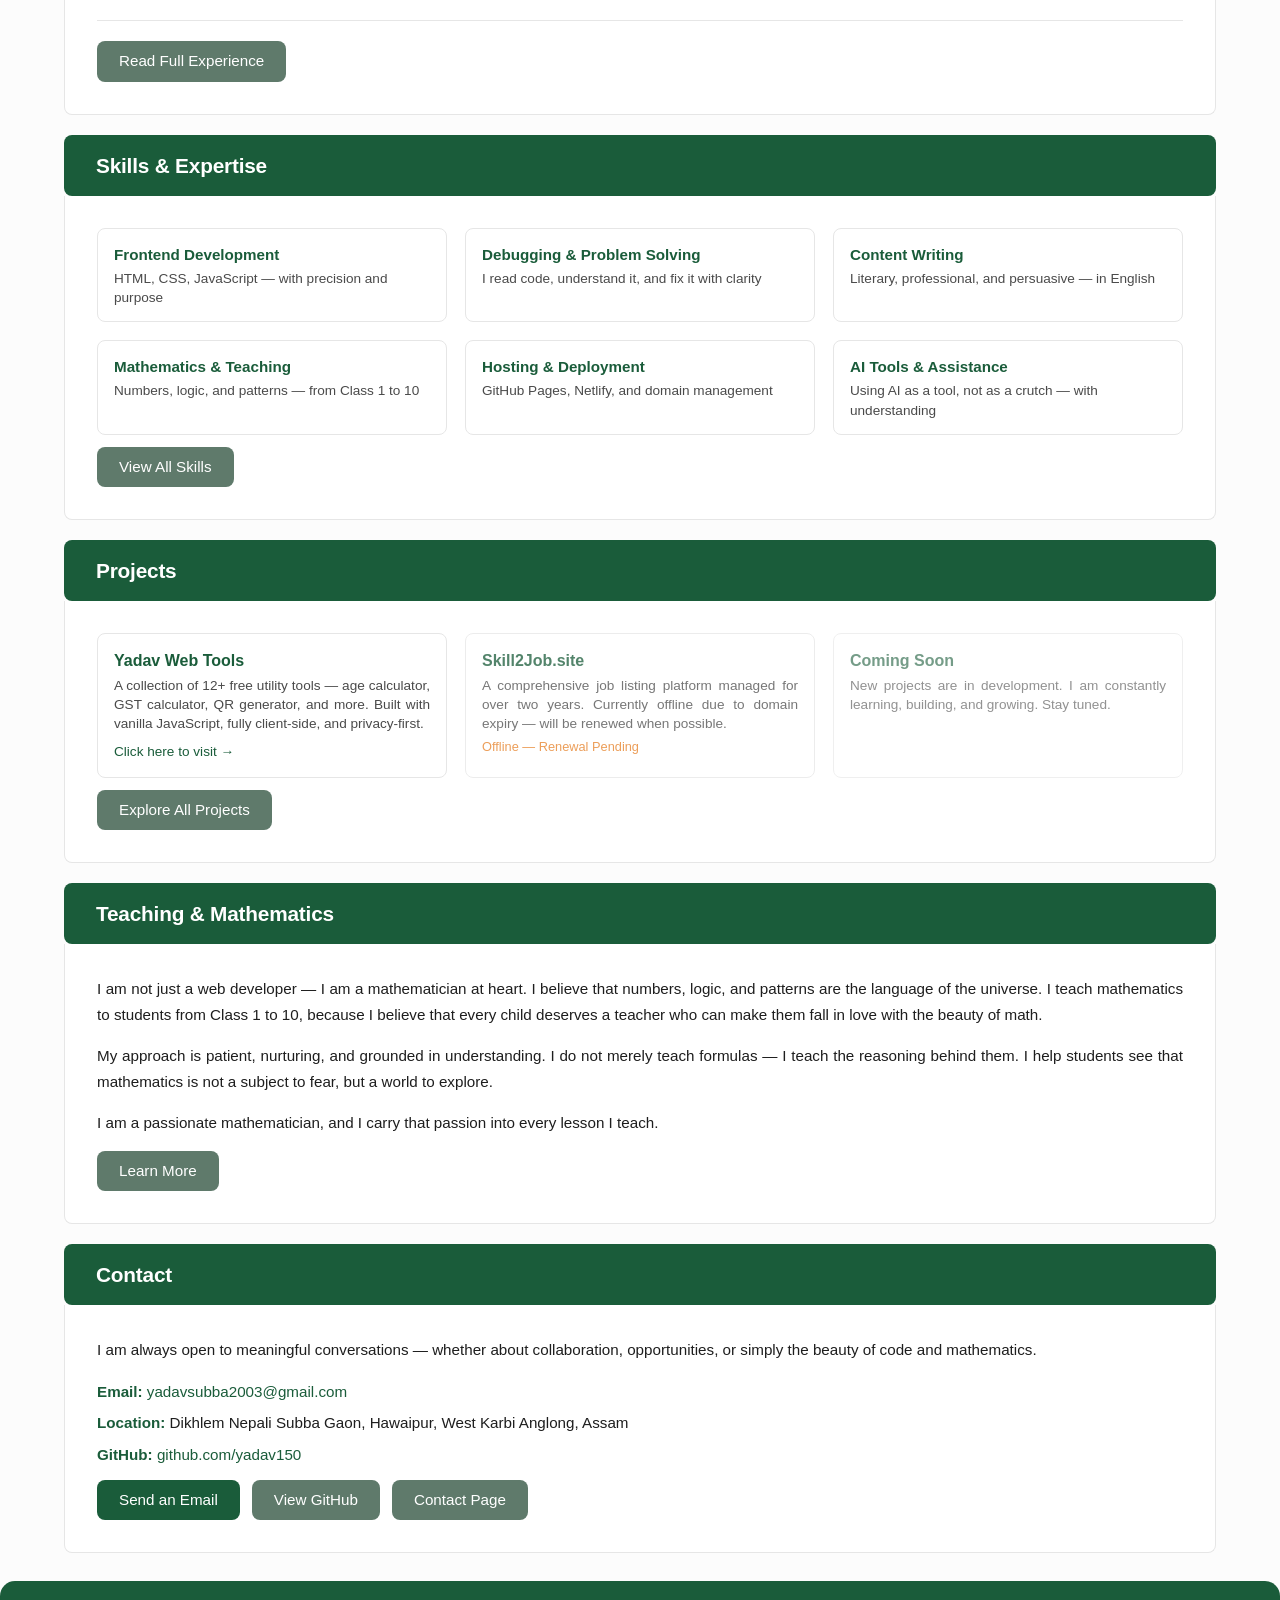
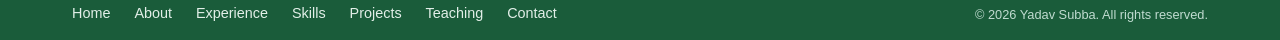
==== commit 4b184dbf: "Update index.html" ====
--- a/index.html
+++ b/index.html
@@ -66,7 +66,7 @@
             </div>
         </section>
 
-        <!-- ===== ABOUT SECTION (Summary) ===== -->
+        <!-- ===== ABOUT SECTION ===== -->
         <section class="section about-summary" id="about">
             <div class="section-title-bar">
                 <h2>About Me</h2>
@@ -114,7 +114,7 @@
             <div class="section-body">
                 <div class="content-box">
                     <div class="experience-card">
-                        <h3 class="exp-title">Job Update Portal</h3>
+                        <h3 class="exp-title">Skill2Job.site</h3>
                         <p class="exp-role">Manager &amp; Lead Developer</p>
                         <p class="exp-duration">2022 – 2024 &bull; 2+ Years</p>
                         <p class="exp-description">
@@ -143,6 +143,10 @@
                             to struggle.
                         </p>
                     </div>
+
+                    <div class="read-more">
+                        <a href="experience.html" class="btn btn-secondary">Read Full Experience</a>
+                    </div>
                 </div>
             </div>
         </section>
@@ -180,6 +184,9 @@
                             <span class="skill-desc">Using AI as a tool, not as a crutch — with understanding</span>
                         </div>
                     </div>
+                    <div class="read-more">
+                        <a href="skills.html" class="btn btn-secondary">View All Skills</a>
+                    </div>
                 </div>
             </div>
         </section>
@@ -192,12 +199,13 @@
             <div class="section-body">
                 <div class="content-box">
                     <div class="projects-grid">
-                        <a href="https://yadav150.github.io/tools-site/" target="_blank" rel="noopener" class="project-card">
+                        <a href="https://yadav150.github.io/dav/index.html" target="_blank" rel="noopener" class="project-card">
                             <span class="project-name">Yadav Web Tools</span>
                             <span class="project-desc">A collection of 12+ free utility tools — age calculator, GST calculator, QR generator, and more. Built with vanilla JavaScript, fully client-side, and privacy-first.</span>
+                            <span style="font-size:.85rem;color:#1a5c3a;font-weight:500;margin-top:8px;">Click here to visit →</span>
                         </a>
                         <div class="project-card project-inactive">
-                            <span class="project-name">Job Update Portal</span>
+                            <span class="project-name">Skill2Job.site</span>
                             <span class="project-desc">A comprehensive job listing platform managed for over two years. Currently offline due to domain expiry — will be renewed when possible.</span>
                             <span class="project-status">Offline — Renewal Pending</span>
                         </div>
@@ -205,6 +213,9 @@
                             <span class="project-name">Coming Soon</span>
                             <span class="project-desc">New projects are in development. I am constantly learning, building, and growing. Stay tuned.</span>
                         </div>
+                    </div>
+                    <div class="read-more">
+                        <a href="projects.html" class="btn btn-secondary">Explore All Projects</a>
                     </div>
                 </div>
             </div>
@@ -231,6 +242,9 @@
                     <p>
                         I am a passionate mathematician, and I carry that passion into every lesson I teach.
                     </p>
+                    <div class="read-more">
+                        <a href="index.html#teaching" class="btn btn-secondary">Learn More</a>
+                    </div>
                 </div>
             </div>
         </section>
@@ -254,6 +268,7 @@
                     <div class="contact-actions">
                         <a href="mailto:yadavsubba2003@gmail.com" class="btn">Send an Email</a>
                         <a href="https://github.com/yadav150" target="_blank" rel="noopener" class="btn btn-secondary">View GitHub</a>
+                        <a href="contact.html" class="btn btn-secondary">Contact Page</a>
                     </div>
                 </div>
             </div>
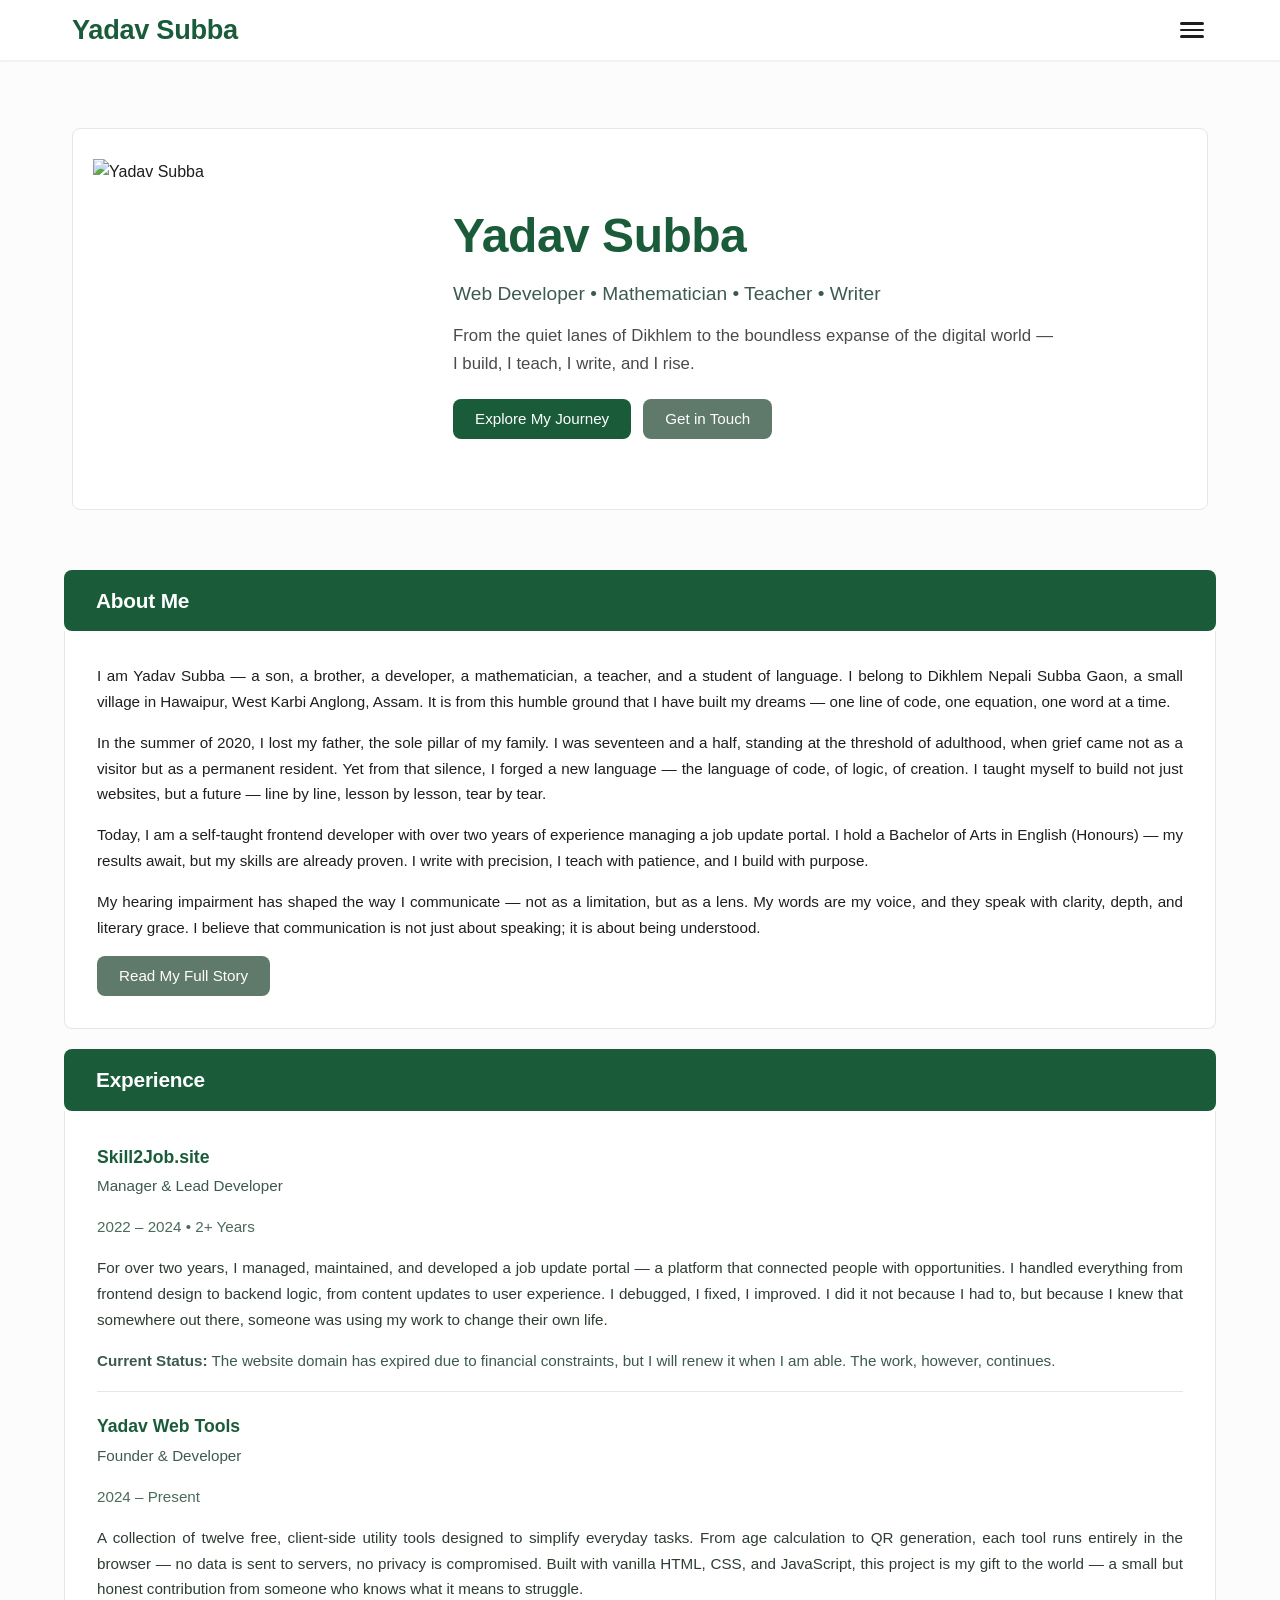
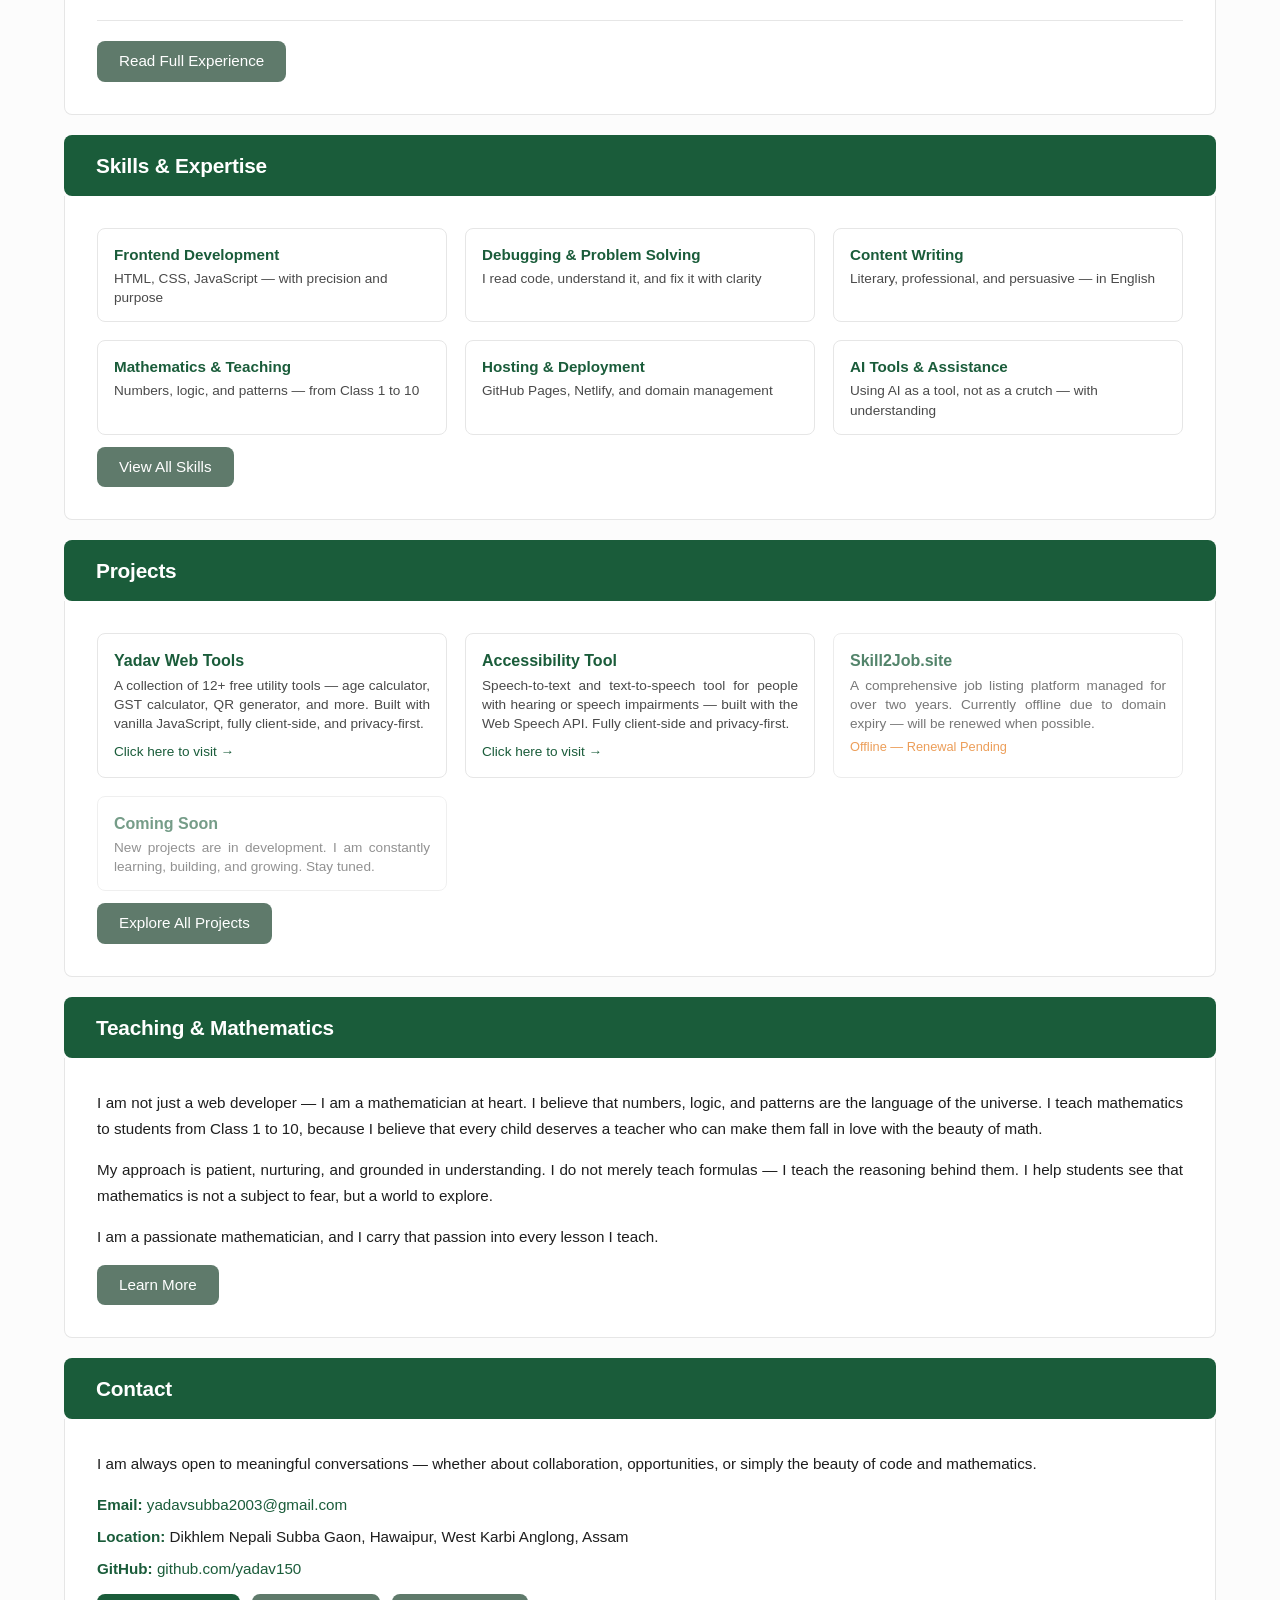
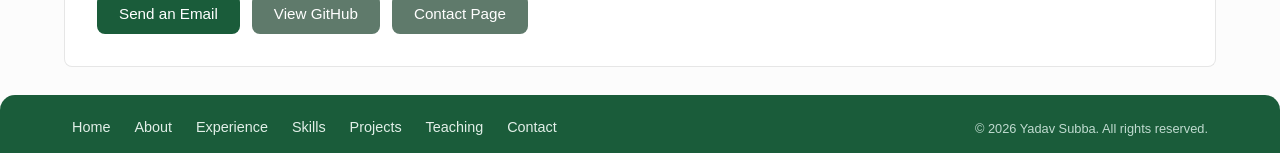
==== commit eae9e771: "Update index.html" ====
--- a/index.html
+++ b/index.html
@@ -44,7 +44,7 @@
                 <div class="hero-content">
                     <div class="hero-image-wrapper">
                         <img 
-                            src="assets/images/profile-placeholder.png" 
+                            src="https://i.postimg.cc/CL4prhp1/Untitled-design.png" 
                             alt="Yadav Subba" 
                             class="hero-image"
                             id="heroImage"
@@ -192,34 +192,42 @@
         </section>
 
         <!-- ===== PROJECTS SECTION ===== -->
-        <section class="section projects-section" id="projects">
-            <div class="section-title-bar">
-                <h2>Projects</h2>
-            </div>
-            <div class="section-body">
-                <div class="content-box">
-                    <div class="projects-grid">
-                        <a href="https://yadav150.github.io/dav/index.html" target="_blank" rel="noopener" class="project-card">
-                            <span class="project-name">Yadav Web Tools</span>
-                            <span class="project-desc">A collection of 12+ free utility tools — age calculator, GST calculator, QR generator, and more. Built with vanilla JavaScript, fully client-side, and privacy-first.</span>
-                            <span style="font-size:.85rem;color:#1a5c3a;font-weight:500;margin-top:8px;">Click here to visit →</span>
-                        </a>
-                        <div class="project-card project-inactive">
-                            <span class="project-name">Skill2Job.site</span>
-                            <span class="project-desc">A comprehensive job listing platform managed for over two years. Currently offline due to domain expiry — will be renewed when possible.</span>
-                            <span class="project-status">Offline — Renewal Pending</span>
-                        </div>
-                        <div class="project-card project-future">
-                            <span class="project-name">Coming Soon</span>
-                            <span class="project-desc">New projects are in development. I am constantly learning, building, and growing. Stay tuned.</span>
-                        </div>
-                    </div>
-                    <div class="read-more">
-                        <a href="projects.html" class="btn btn-secondary">Explore All Projects</a>
-                    </div>
-                </div>
-            </div>
-        </section>
+<section class="section projects-section" id="projects">
+    <div class="section-title-bar">
+        <h2>Projects</h2>
+    </div>
+    <div class="section-body">
+        <div class="content-box">
+            <div class="projects-grid">
+                <a href="https://yadav150.github.io/dav/index.html" target="_blank" rel="noopener" class="project-card">
+                    <span class="project-name">Yadav Web Tools</span>
+                    <span class="project-desc">A collection of 12+ free utility tools — age calculator, GST calculator, QR generator, and more. Built with vanilla JavaScript, fully client-side, and privacy-first.</span>
+                    <span style="font-size:.85rem;color:#1a5c3a;font-weight:500;margin-top:8px;">Click here to visit →</span>
+                </a>
+
+                <a href="tools/accessibility-tool/index.html" class="project-card">
+                    <span class="project-name">Accessibility Tool</span>
+                    <span class="project-desc">Speech-to-text and text-to-speech tool for people with hearing or speech impairments — built with the Web Speech API. Fully client-side and privacy-first.</span>
+                    <span style="font-size:.85rem;color:#1a5c3a;font-weight:500;margin-top:8px;">Click here to visit →</span>
+                </a>
+
+                <div class="project-card project-inactive">
+                    <span class="project-name">Skill2Job.site</span>
+                    <span class="project-desc">A comprehensive job listing platform managed for over two years. Currently offline due to domain expiry — will be renewed when possible.</span>
+                    <span class="project-status">Offline — Renewal Pending</span>
+                </div>
+
+                <div class="project-card project-future">
+                    <span class="project-name">Coming Soon</span>
+                    <span class="project-desc">New projects are in development. I am constantly learning, building, and growing. Stay tuned.</span>
+                </div>
+            </div>
+            <div class="read-more">
+                <a href="projects.html" class="btn btn-secondary">Explore All Projects</a>
+            </div>
+        </div>
+    </div>
+</section>
 
         <!-- ===== TEACHING SECTION ===== -->
         <section class="section teaching-section" id="teaching">
--- a/style.css
+++ b/style.css
@@ -2,7 +2,7 @@
 /*Header*/.site-header{position:sticky;top:0;z-index:100;width:100%;background:rgba(255,255,255,0.8);-webkit-backdrop-filter:blur(10px);backdrop-filter:blur(10px);border-bottom:1px solid rgba(230,230,230,0.5)}.header-inner{max-width:1200px;margin:0 auto;display:flex;justify-content:space-between;align-items:center;padding:8px 16px}.site-title{font-size:1.4rem;font-weight:700;color:#1a5c3a;letter-spacing:-.3px;text-decoration:none}.hamburger{display:flex;flex-direction:column;gap:4px;background:0 0;border:0;padding:6px 4px;cursor:pointer;border-radius:8px}.hamburger-line{display:block;width:24px;height:2.5px;background:#1e1e1e;border-radius:4px;transition:.2s}.hamburger[aria-expanded=true] .hamburger-line:nth-child(1){transform:translateY(6px) rotate(45deg)}.hamburger[aria-expanded=true] .hamburger-line:nth-child(2){opacity:0}.hamburger[aria-expanded=true] .hamburger-line:nth-child(3){transform:translateY(-6px) rotate(-45deg)}
 /*Nav*/.primary-nav{max-height:0;overflow:hidden;transition:max-height .3s ease;background:rgba(255,255,255,0.9);-webkit-backdrop-filter:blur(10px);backdrop-filter:blur(10px);border-bottom:1px solid rgba(230,230,230,0.5);border-top:0;width:100%}.primary-nav.open{max-height:400px}.nav-list{max-width:1200px;margin:0 auto;display:flex;flex-direction:column;padding:8px 16px 14px;gap:6px}.nav-list a{display:block;padding:6px 8px;border-radius:8px;color:#1e1e1e;font-weight:500;text-decoration:none}.nav-list a:hover,.nav-list a:focus,.nav-list a:active,.nav-list a[aria-current=page]{background:#1a5c3a;color:#fff;text-decoration:none}
 /*Main*/main{flex:1;padding-top:6px}
-/*Hero*/.hero-section{padding:40px 16px 20px;max-width:1200px;margin:0 auto}.hero-container{background:#fff;border:1px solid #e6e6e6;border-radius:8px;padding:30px 20px}.hero-content{display:flex;flex-direction:column;align-items:center;gap:24px;text-align:center}.hero-image-wrapper{display:flex;justify-content:center;align-items:center;padding:0}.hero-image{width:240px;height:240px;object-fit:cover;border:none!important;box-shadow:none!important;outline:none!important;background:transparent;border-radius:50%;transition:transform .3s ease;display:block}.hero-image:hover{transform:scale(1.03)}.hero-title{font-size:2.2rem;font-weight:700;color:#1a5c3a;margin:0 0 4px;letter-spacing:-.5px}.hero-tagline{font-size:1.05rem;color:#3d5a4e;margin:0 0 12px;font-weight:500}.hero-description{font-size:1rem;color:#4a4a4a;max-width:600px;margin:0 auto 20px;line-height:1.7;text-align:justify}.hero-actions{display:flex;flex-wrap:wrap;gap:12px;justify-content:center}
+/*Hero*/.hero-section{padding:40px 16px 20px;max-width:1200px;margin:0 auto}.hero-container{background:#fff;border:1px solid #e6e6e6;border-radius:8px;padding:30px 20px}.hero-content{display:flex;flex-direction:column;align-items:center;gap:24px;text-align:center}.hero-image-wrapper{display:flex;justify-content:center;align-items:center;padding:0}.hero-image{width:240px;height:240px;object-fit:contain;border:none!important;box-shadow:none!important;outline:none!important;background:transparent;border-radius:0!important;display:block}.hero-image:hover{transform:scale(1.03)}.hero-title{font-size:2.2rem;font-weight:700;color:#1a5c3a;margin:0 0 4px;letter-spacing:-.5px}.hero-tagline{font-size:1.05rem;color:#3d5a4e;margin:0 0 12px;font-weight:500}.hero-description{font-size:1rem;color:#4a4a4a;max-width:600px;margin:0 auto 20px;line-height:1.7;text-align:justify}.hero-actions{display:flex;flex-wrap:wrap;gap:12px;justify-content:center}
 /*Sections*/.section{max-width:1200px;margin:20px auto 0;padding:0 16px}.section-title-bar{background:#1a5c3a;padding:10px 18px;border-radius:8px;margin-bottom:0}.section-title-bar h2{color:#fff;font-size:1.2rem;font-weight:600;margin:0;letter-spacing:-.2px}.section-body{background:#fff;border:1px solid #e6e6e6;border-top:0;border-radius:0 0 8px 8px;padding:18px 16px}
 /*Content*/.content-box{padding:4px 0}.content-box p{margin:0 0 1em;text-align:justify;font-size:.95rem;line-height:1.7}.content-box p:last-child{margin-bottom:0}.read-more{margin-top:12px;display:flex;gap:12px;flex-wrap:wrap}
 /*Experience*/.experience-card{margin-bottom:20px;padding-bottom:18px;border-bottom:1px solid #e6e6e6}.experience-card:last-child{border-bottom:0;margin-bottom:0;padding-bottom:0}.exp-title{font-size:1.1rem;font-weight:600;color:#1a5c3a;margin:0 0 2px}.exp-role{font-size:.9rem;color:#3d5a4e;font-weight:500;margin:0 0 2px}.exp-duration{font-size:.8rem;color:#4a6b5a;margin:0 0 8px;display:block}.exp-description{font-size:.92rem;color:#2d3d32;line-height:1.6;margin:0 0 6px;text-align:justify}.exp-current{font-size:.9rem;color:#3d5a4e;margin:4px 0 0;text-align:justify}
